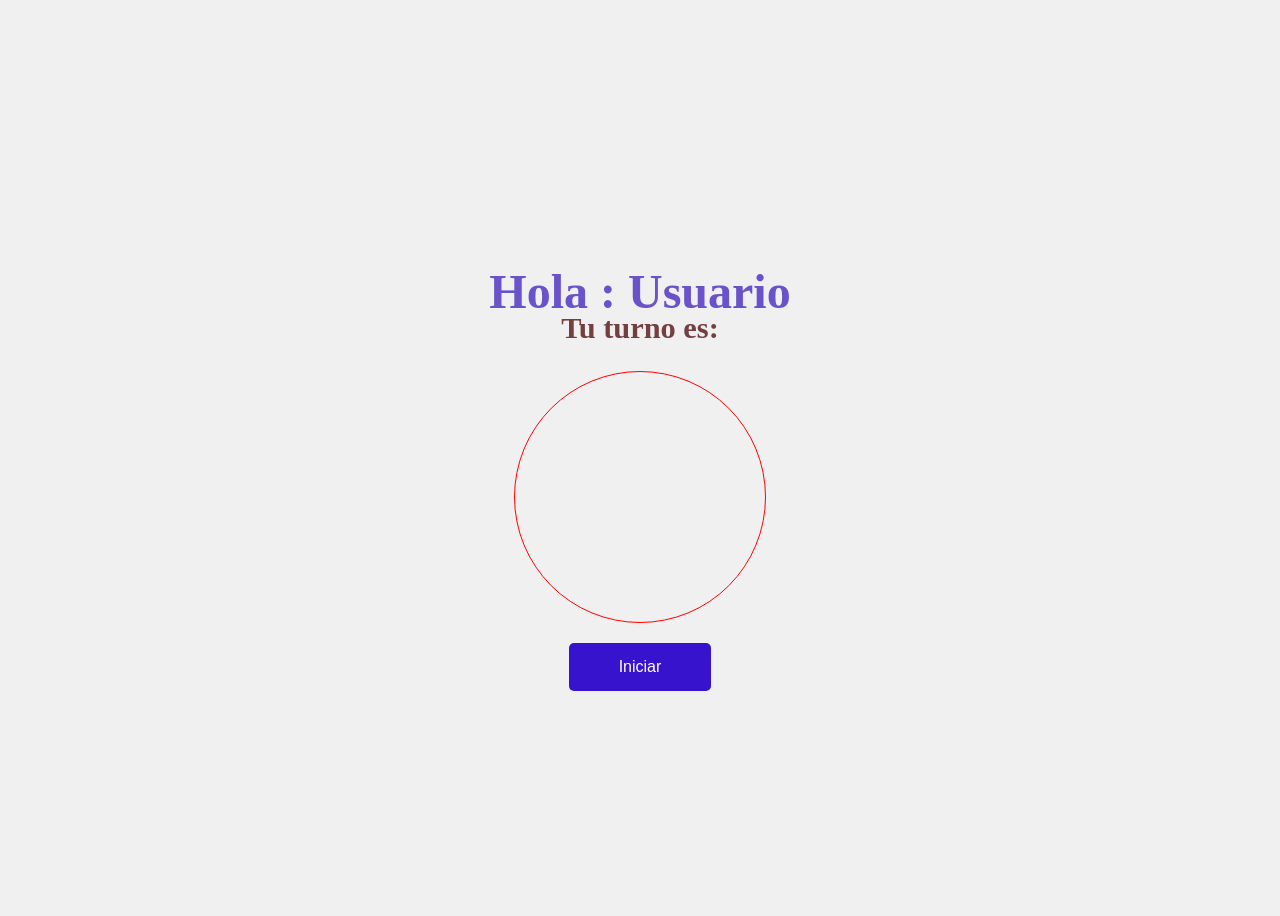
==== html/turno_asignado.html @ a6c743c8 "Proyecto web de asignación de turnos" ====
<!DOCTYPE html>
<html lang="en">
<head>
  <meta charset="UTF-8">
  <meta name="viewport" content="width=device-width, initial-scale=1.0">
  <link rel="icon" href="/img/favicon/icons8-giratorio-32.png" type="image/png">
  <link rel="stylesheet" href="/css/turno_asignado.css">
  <title>Tu turno</title>
</head>
<body>
  <div id="turno_asignado">
    <p>Problemas de red</p>
  </div>
  <script src="/js/turno_asignado.js"></script>
</body>
</html>
---- css/turno_asignado.css ----
body {
  display: flex;
  flex-direction: column;
  align-items: center;
  justify-content: center;
  height: 100vh;
  background-color: #f0f0f0;
}
@keyframes girar {
  0% {
    transform: rotate(0deg);
  }
  50% {
    transform: rotate(90deg);
  }
  100% {
    transform: rotate(-90deg);
  }
}
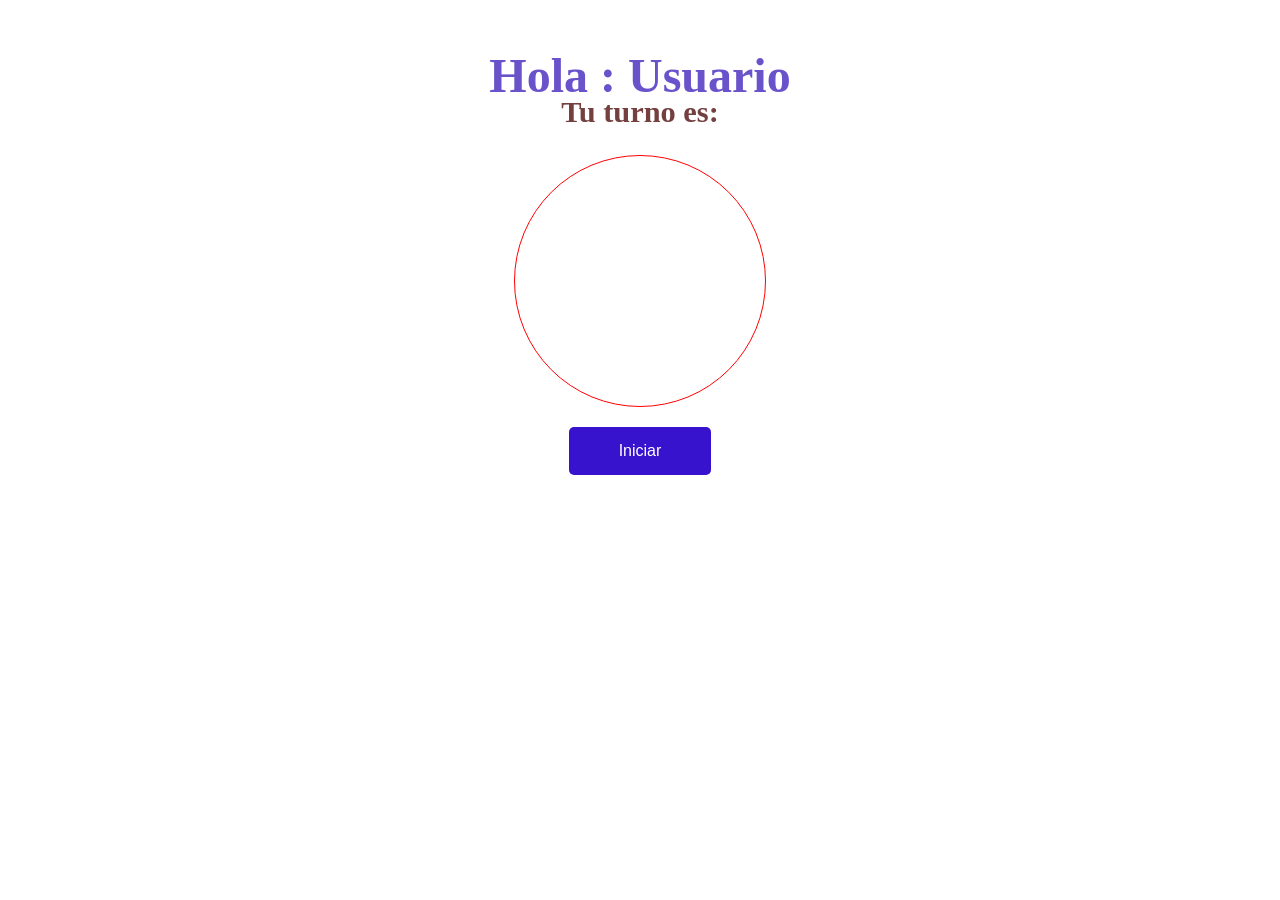
==== commit 2aec00c1: "Corrección de página" ====
--- a/html/turno_asignado.html
+++ b/html/turno_asignado.html
@@ -4,7 +4,7 @@
   <meta charset="UTF-8">
   <meta name="viewport" content="width=device-width, initial-scale=1.0">
   <link rel="icon" href="/img/favicon/icons8-giratorio-32.png" type="image/png">
-  <link rel="stylesheet" href="/css/turno_asignado.css">
+  <link rel="stylesheet" href="./css/turno_asignado.css">
   <title>Tu turno</title>
 </head>
 <body>
@@ -13,4 +13,4 @@
   </div>
   <script src="/js/turno_asignado.js"></script>
 </body>
-</html>+</html>
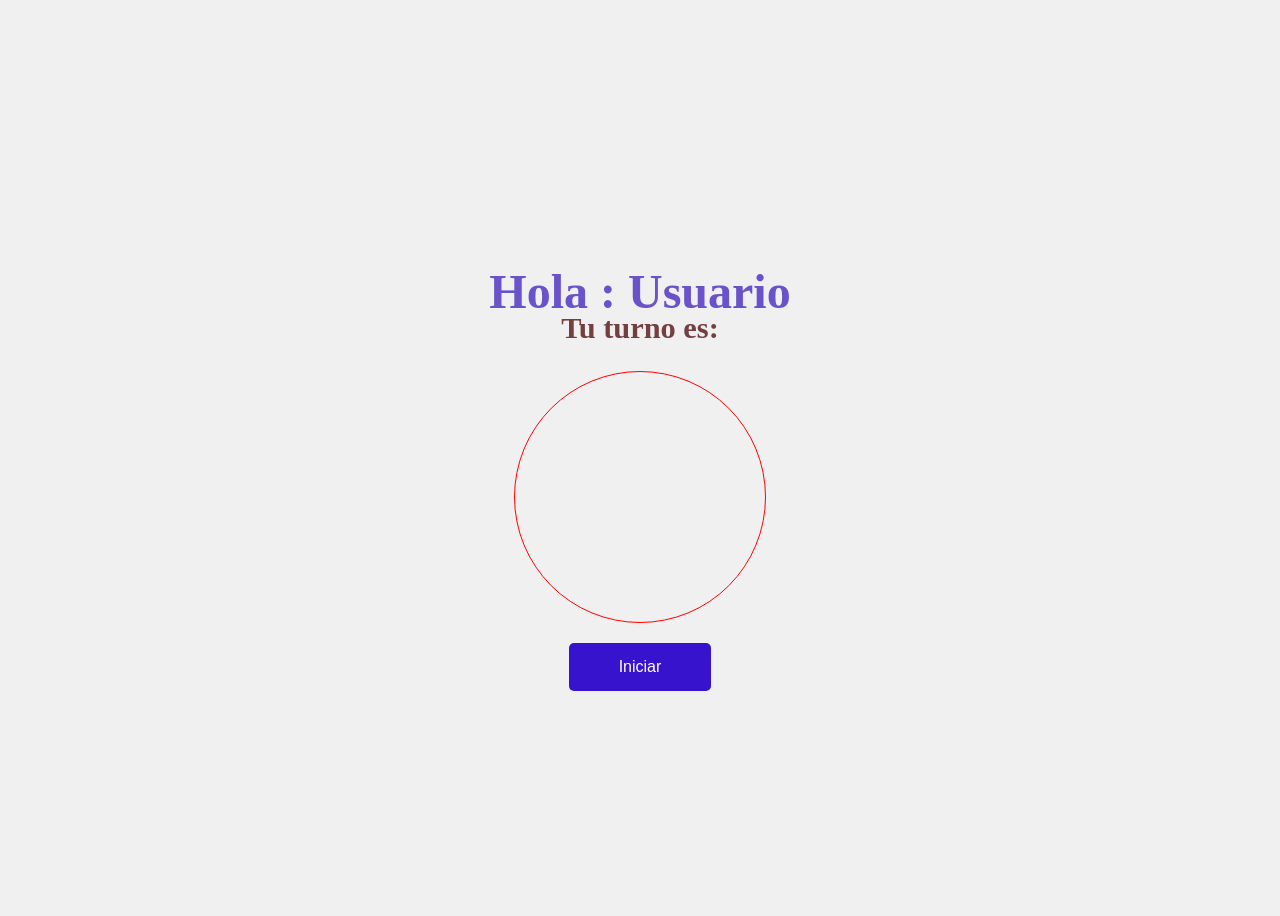
==== commit 9f4f784c: "Corrección de página" ====
--- a/html/turno_asignado.html
+++ b/html/turno_asignado.html
@@ -4,13 +4,13 @@
   <meta charset="UTF-8">
   <meta name="viewport" content="width=device-width, initial-scale=1.0">
   <link rel="icon" href="/img/favicon/icons8-giratorio-32.png" type="image/png">
-  <link rel="stylesheet" href="./css/turno_asignado.css">
+  <link rel="stylesheet" href="../css/turno_asignado.css">
   <title>Tu turno</title>
 </head>
 <body>
   <div id="turno_asignado">
     <p>Problemas de red</p>
   </div>
-  <script src="/js/turno_asignado.js"></script>
+  <script src="../js/turno_asignado.js"></script>
 </body>
 </html>
--- a/css/turno_asignado.css
+++ b/css/turno_asignado.css
@@ -0,0 +1,20 @@
+
+body {
+  display: flex;
+  flex-direction: column;
+  align-items: center;
+  justify-content: center;
+  height: 100vh;
+  background-color: #f0f0f0;
+}
+@keyframes girar {
+  0% {
+    transform: rotate(0deg);
+  }
+  50% {
+    transform: rotate(90deg);
+  }
+  100% {
+    transform: rotate(-90deg);
+  }
+}
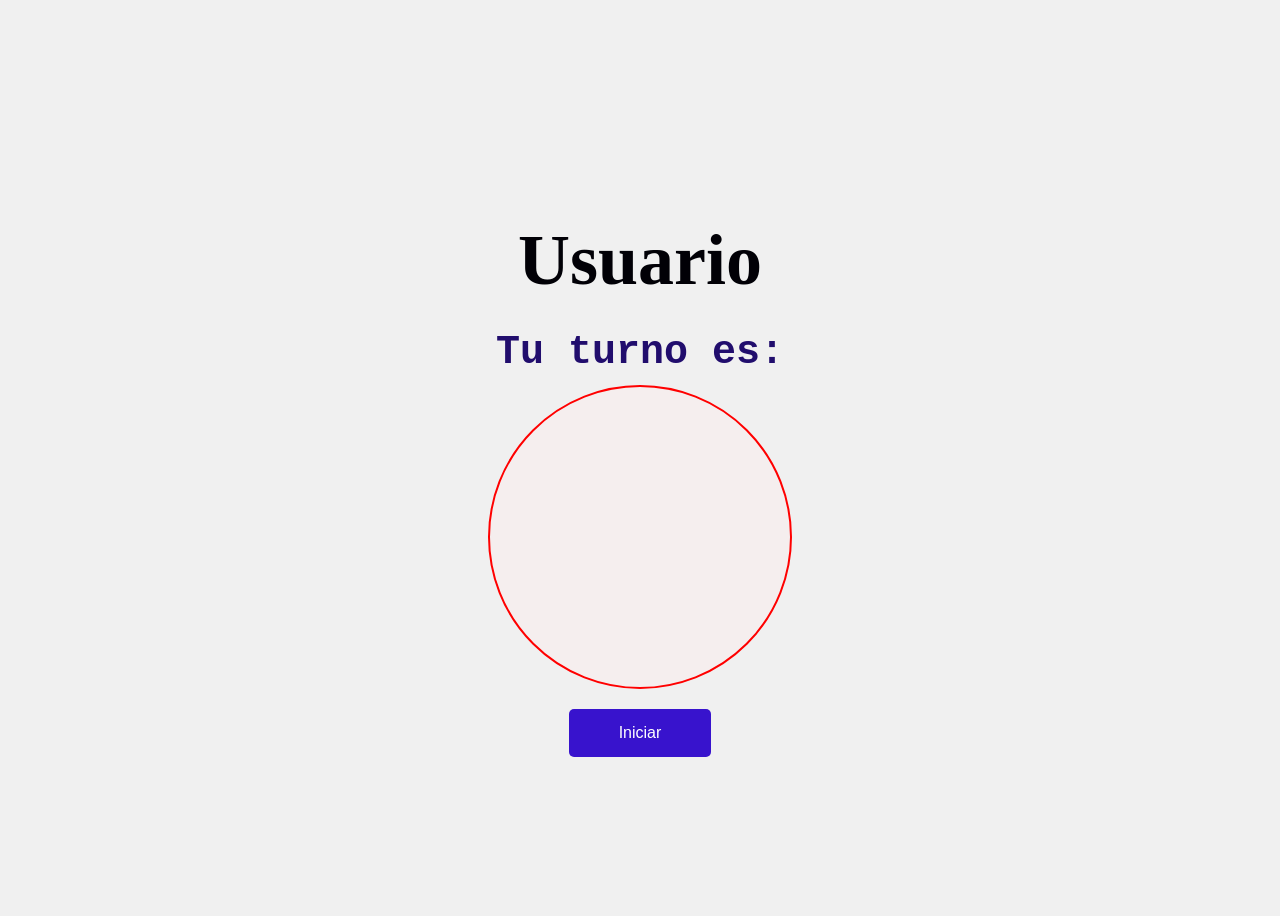
==== commit b7385f32: "Se agrega el favicon a la asiganción de turnos" ====
--- a/html/turno_asignado.html
+++ b/html/turno_asignado.html
@@ -2,6 +2,8 @@
 <html lang="en">
 <head>
   <meta charset="UTF-8">
+  <meta http-equiv="Content-Security-Policy">
+
   <meta name="viewport" content="width=device-width, initial-scale=1.0">
   <link rel="icon" href="/img/favicon/icons8-giratorio-32.png" type="image/png">
   <link rel="stylesheet" href="../css/turno_asignado.css">
--- a/css/turno_asignado.css
+++ b/css/turno_asignado.css
@@ -8,13 +8,10 @@
   background-color: #f0f0f0;
 }
 @keyframes girar {
-  0% {
+  from {
     transform: rotate(0deg);
   }
-  50% {
-    transform: rotate(90deg);
-  }
-  100% {
-    transform: rotate(-90deg);
+  to{
+    transform: rotate(360deg);
   }
 }
